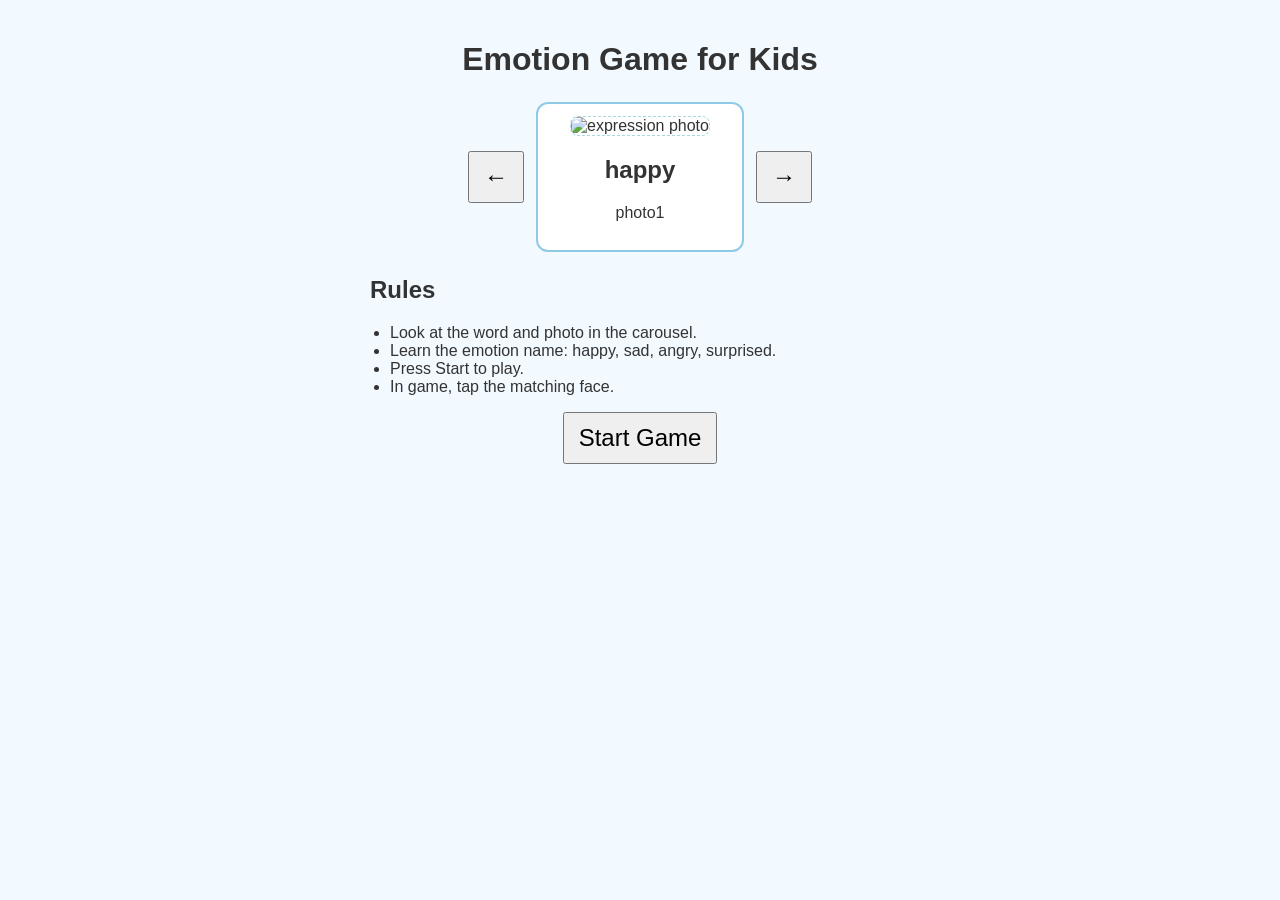
==== index.html @ d2c22a05 "add game" ====
<!DOCTYPE html>
<html lang="en">
<head>
  <meta charset="UTF-8" />
  <title>Emoji Match - Start</title>
  <link rel="stylesheet" href="styles.css" />
</head>
<body>
  <main class="container">
    <h1>Emotion Game for Kids</h1>

    <section class="carousel-card">
      <button id="leftBtn" class="arrow">←</button>
      <div class="card">
        <img id="carouselImg" src="" alt="expression photo" />
        <h2 id="carouselLabel">happy</h2>
        <p id="carouselHint">photo1</p>
      </div>
      <button id="rightBtn" class="arrow">→</button>
    </section>

    <section class="rules">
      <h2>Rules</h2>
      <ul>
        <li>Look at the word and photo in the carousel.</li>
        <li>Learn the emotion name: happy, sad, angry, surprised.</li>
        <li>Press Start to play.</li>
        <li>In game, tap the matching face.</li>
      </ul>
    </section>

    <button id="startBtn" class="start">Start Game</button>
  </main>

  <script src="script.js"></script>
</body>
</html>
---- styles.css ----
body {
  font-family: Arial, sans-serif;
  background: #f2f9ff;
  color: #333;
  margin: 0;
  padding: 0;
}
.container {
  max-width: 540px;
  margin: auto;
  padding: 20px;
  text-align: center;
}
.carousel-card {
  display: flex;
  align-items: center;
  justify-content: center;
  gap: 12px;
  margin: 24px 0;
}
.arrow, .start {
  font-size: 24px;
  padding: 10px 14px;
  cursor: pointer;
}
.card {
  min-width: 180px;
  border: 2px solid #8ecae6;
  border-radius: 12px;
  padding: 12px;
  background: #ffffff;
}
.card img {
  width: 140px;
  height: 140px;
  object-fit: contain;
  border: 1px dashed #a8dadc;
  border-radius: 8px;
}
.rules {
  text-align: left;
  margin-bottom: 16px;
}
.rules ul {
  padding-left: 20px;
}
.target-box, .score-box, .result {
  margin: 12px 0;
  font-size: 20px;
}
.grid {
  display: grid;
  grid-template-columns: repeat(2, minmax(0, 1fr));
  gap: 10px;
}
.choice {
  border: 2px solid #adb5bd;
  border-radius: 10px;
  background: #fff;
  padding: 8px;
  cursor: pointer;
}
.choice img {
  width: 100%;
  height: 120px;
  object-fit: contain;
}
.hidden { display: none; }
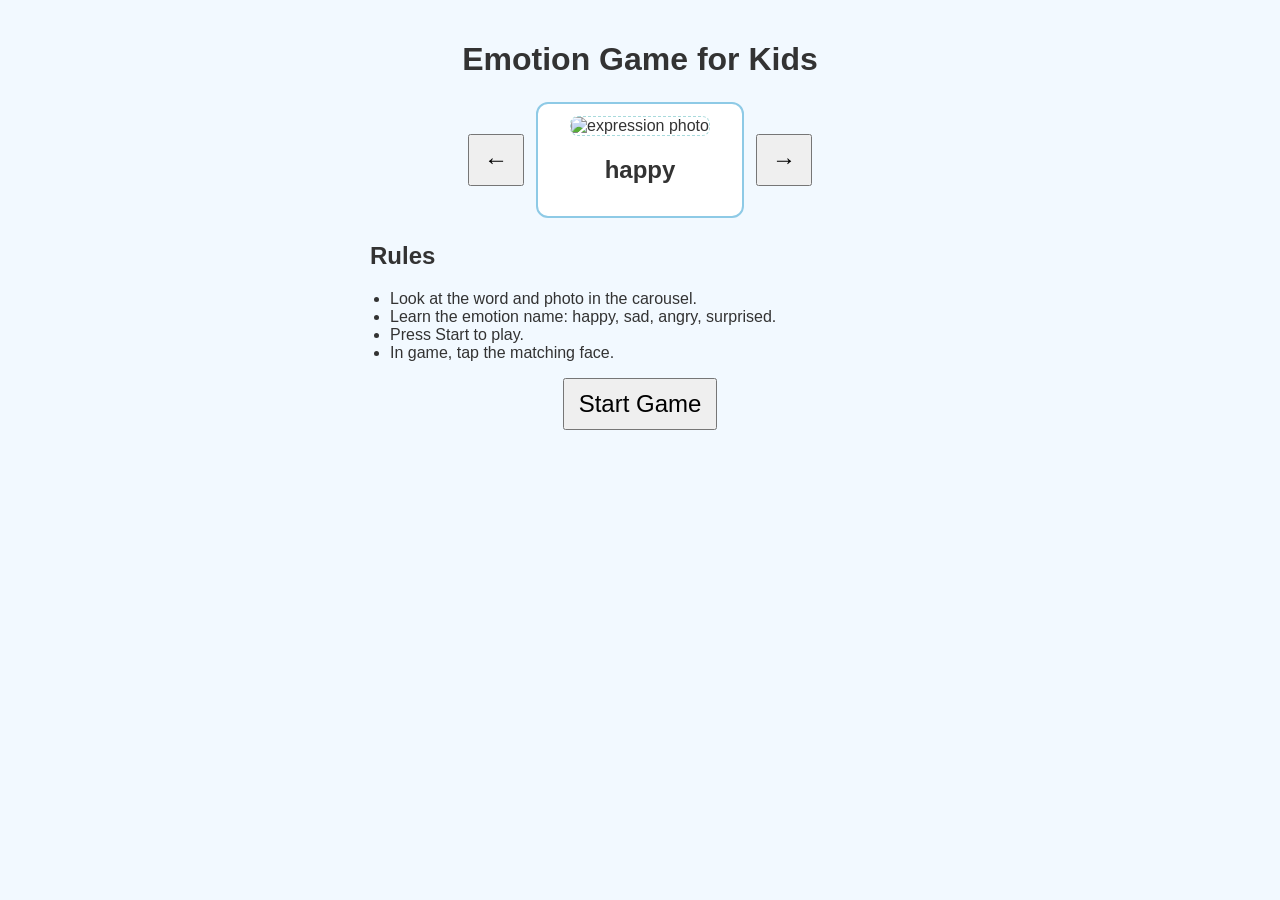
==== commit 7fbb1f7d: "Update index.html" ====
--- a/index.html
+++ b/index.html
@@ -2,6 +2,7 @@
 <html lang="en">
 <head>
   <meta charset="UTF-8" />
+  <meta name="viewport" content="width=device-width, initial-scale=1.0" />
   <title>Emoji Match - Start</title>
   <link rel="stylesheet" href="styles.css" />
 </head>
@@ -14,7 +15,6 @@
       <div class="card">
         <img id="carouselImg" src="" alt="expression photo" />
         <h2 id="carouselLabel">happy</h2>
-        <p id="carouselHint">photo1</p>
       </div>
       <button id="rightBtn" class="arrow">→</button>
     </section>
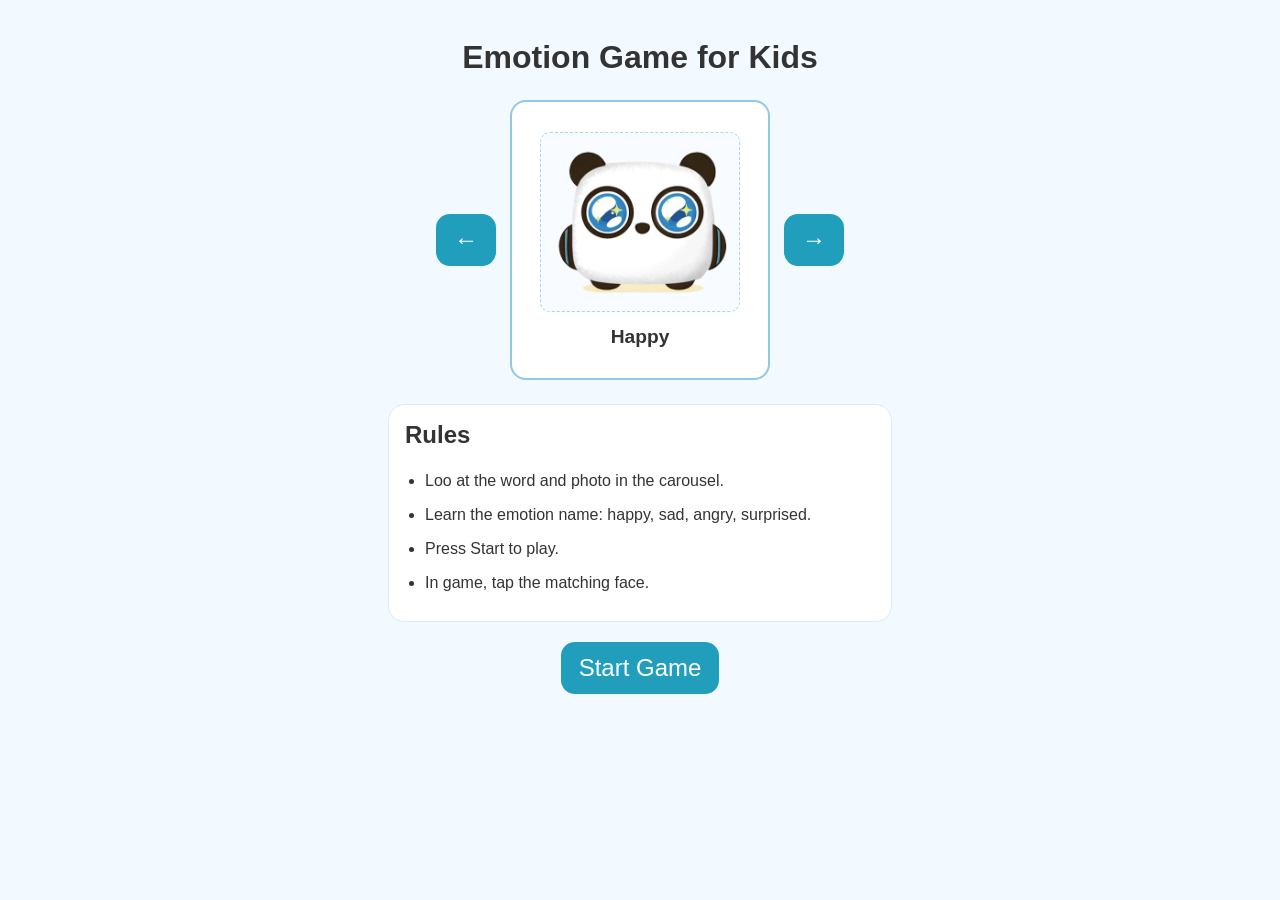
==== commit 60afc280: "Update index.html" ====
--- a/index.html
+++ b/index.html
@@ -22,7 +22,7 @@
     <section class="rules">
       <h2>Rules</h2>
       <ul>
-        <li>Look at the word and photo in the carousel.</li>
+        <li>Loo at the word and photo in the carousel.</li>
         <li>Learn the emotion name: happy, sad, angry, surprised.</li>
         <li>Press Start to play.</li>
         <li>In game, tap the matching face.</li>
--- a/styles.css
+++ b/styles.css
@@ -1,3 +1,132 @@
+
+/* ── Congrats screen ── */
+.congrats-screen {
+  position: fixed;
+  inset: 0;
+  background: #ffffff;
+  display: flex;
+  flex-direction: column;
+  align-items: center;
+  justify-content: center;
+  gap: 16px;
+  z-index: 200;
+  opacity: 0;
+  transform: scale(0.95);
+  transition: opacity 0.5s ease, transform 0.5s ease;
+  text-align: center;
+  padding: 32px 24px;
+}
+.congrats-screen.visible {
+  opacity: 1;
+  transform: scale(1);
+}
+.congrats-stars {
+  font-size: 2.4rem;
+  animation: starPop 0.6s cubic-bezier(0.34,1.56,0.64,1) 0.2s both;
+}
+.congrats-title {
+  font-size: 2rem;
+  color: #023047;
+  margin: 0;
+  animation: starPop 0.6s cubic-bezier(0.34,1.56,0.64,1) 0.35s both;
+}
+.congrats-img {
+  width: min(280px, 80vw);
+  animation: starPop 0.7s cubic-bezier(0.34,1.56,0.64,1) 0.5s both;
+}
+.congrats-msg {
+  font-size: 1.05rem;
+  color: #1d3557;
+  line-height: 1.6;
+  max-width: 300px;
+  margin: 0;
+  animation: starPop 0.6s cubic-bezier(0.34,1.56,0.64,1) 0.65s both;
+}
+.congrats-btn {
+  font-size: 1.1rem;
+  padding: 14px 36px;
+  animation: starPop 0.6s cubic-bezier(0.34,1.56,0.64,1) 0.8s both;
+}
+@keyframes starPop {
+  from { opacity: 0; transform: scale(0.7); }
+  to   { opacity: 1; transform: scale(1); }
+}
+
+
+/* ── Success overlay ── */
+.success-overlay {
+  position: fixed;
+  inset: 0;
+  background: rgba(180, 210, 230, 0.72);
+  backdrop-filter: blur(3px);
+  -webkit-backdrop-filter: blur(3px);
+  display: flex;
+  align-items: center;
+  justify-content: center;
+  z-index: 100;
+  animation: fadeInOverlay 0.4s ease;
+}
+.success-overlay.hidden {
+  display: none;
+}
+.success-overlay-content {
+  background: #fff;
+  border-radius: 20px;
+  padding: 32px 28px;
+  text-align: center;
+  box-shadow: 0 8px 32px rgba(0,0,0,0.12);
+  max-width: 320px;
+  width: 90%;
+  display: flex;
+  flex-direction: column;
+  gap: 20px;
+  animation: popIn 0.35s cubic-bezier(0.34,1.56,0.64,1);
+}
+.overlay-message {
+  font-size: 1.1rem;
+  color: #023047;
+  line-height: 1.5;
+}
+@keyframes fadeInOverlay {
+  from { opacity: 0; }
+  to   { opacity: 1; }
+}
+@keyframes popIn {
+  from { transform: scale(0.85); opacity: 0; }
+  to   { transform: scale(1);    opacity: 1; }
+}
+
+
+/* ── Level badge & mission ── */
+.level-badge {
+  display: inline-block;
+  background: #219ebc;
+  color: #fff;
+  font-size: 1rem;
+  font-weight: bold;
+  padding: 6px 20px;
+  border-radius: 20px;
+  margin-bottom: 10px;
+  letter-spacing: 0.04em;
+}
+.mission-box {
+  background: #e0f4fb;
+  border: 1.5px solid #8ecae6;
+  border-radius: 12px;
+  padding: 12px 14px;
+  font-size: 0.97rem;
+  color: #023047;
+  margin-bottom: 14px;
+  line-height: 1.5;
+  text-align: left;
+}
+
+*, *::before, *::after {
+  box-sizing: border-box;
+}
+html {
+  font-size: 16px;
+}
 body {
   font-family: Arial, sans-serif;
   background: #f2f9ff;
@@ -5,64 +134,428 @@
   margin: 0;
   padding: 0;
 }
+button {
+  border: none;
+  border-radius: 14px;
+  background: #219ebc;
+  color: #fff;
+  font-family: inherit;
+  cursor: pointer;
+}
+button:focus-visible {
+  outline: 3px solid #023047;
+  outline-offset: 3px;
+}
 .container {
-  max-width: 540px;
+  width: min(100%, 540px);
   margin: auto;
-  padding: 20px;
+  padding: 18px 18px 24px;
   text-align: center;
 }
 .carousel-card {
   display: flex;
+  flex-wrap: wrap;
   align-items: center;
   justify-content: center;
-  gap: 12px;
+  gap: 14px;
   margin: 24px 0;
 }
 .arrow, .start {
   font-size: 24px;
-  padding: 10px 14px;
-  cursor: pointer;
+  padding: 12px 18px;
 }
 .card {
-  min-width: 180px;
+  width: 100%;
+  max-width: 260px;
+  min-height: 280px;
   border: 2px solid #8ecae6;
-  border-radius: 12px;
-  padding: 12px;
+  border-radius: 16px;
+  padding: 14px;
   background: #ffffff;
+  display: flex;
+  flex-direction: column;
+  align-items: center;
+  justify-content: center;
+  gap: 14px;
 }
 .card img {
-  width: 140px;
-  height: 140px;
+  width: 100%;
+  max-width: 200px;
+  height: 180px;
   object-fit: contain;
   border: 1px dashed #a8dadc;
-  border-radius: 8px;
+  border-radius: 10px;
+  background: #f8fbff;
+}
+.card h2 {
+  margin: 0;
+  font-size: 1.2rem;
 }
 .rules {
   text-align: left;
-  margin-bottom: 16px;
+  margin-bottom: 20px;
+  background: #ffffff;
+  border: 1px solid #d8ecf8;
+  border-radius: 16px;
+  padding: 16px;
+}
+.rules h2 {
+  margin-top: 0;
 }
 .rules ul {
   padding-left: 20px;
+  margin: 0;
+}
+.rules li {
+  margin-bottom: 10px;
+  line-height: 1.5;
 }
 .target-box, .score-box, .result {
+  margin: 14px 0;
+  font-size: 1rem;
+  background: rgba(255, 255, 255, 0.9);
+  border-radius: 14px;
+  padding: 14px 16px;
+}
+.target-box.pulse {
+  animation: pulseTarget 0.4s ease;
+}
+.progress-box {
+  display: flex;
+  justify-content: center;
+  gap: 10px;
   margin: 12px 0;
-  font-size: 20px;
+  flex-wrap: wrap;
+}
+.progress-item {
+  width: 32px;
+  height: 32px;
+  border: 2px solid #adb5bd;
+  border-radius: 10px;
+  background: #f8f9fa;
+  transition: background 0.25s ease, transform 0.15s ease, box-shadow 0.2s ease;
+}
+.progress-item.filled {
+  background: #8ecae6;
+  border-color: #219ebc;
+  transform: scale(1.05);
+  box-shadow: 0 0 12px rgba(33, 158, 188, 0.4);
+}
+.summary-container {
+  margin: 18px 0 0;
+  text-align: left;
+}
+.summary-container h2 {
+  margin: 0 0 10px;
+  font-size: 1.1rem;
+}
+.summary-grid {
+  display: grid;
+  grid-template-columns: repeat(auto-fit, minmax(120px, 1fr));
+  gap: 10px;
+}
+.summary-card {
+  border: 2px dashed #8ecae6;
+  border-radius: 14px;
+  padding: 12px;
+  background: #fff;
+  text-align: center;
+}
+.summary-card img {
+  width: 100%;
+  height: 70px;
+  object-fit: contain;
+}
+.summary-card span {
+  display: block;
+  margin-top: 8px;
+  font-size: 0.95rem;
+  color: #1d3557;
+}
+@keyframes pulseTarget {
+  0% { transform: scale(1); }
+  50% { transform: scale(1.04); }
+  100% { transform: scale(1); }
+}
+.button-row {
+  display: inline-flex;
+  flex-wrap: wrap;
+  justify-content: center;
+  gap: 12px;
+  margin: 18px 0;
+}
+.button-row button {
+  min-width: 160px;
+  padding: 14px 18px;
 }
 .grid {
   display: grid;
   grid-template-columns: repeat(2, minmax(0, 1fr));
-  gap: 10px;
+  gap: 12px;
 }
 .choice {
   border: 2px solid #adb5bd;
-  border-radius: 10px;
+  border-radius: 14px;
   background: #fff;
-  padding: 8px;
+  padding: 14px;
   cursor: pointer;
+  transition: transform 0.2s ease, border-color 0.2s ease, box-shadow 0.2s ease;
+  min-height: 190px;
+}
+.choice:hover {
+  transform: translateY(-2px);
+  box-shadow: 0 6px 18px rgba(0, 0, 0, 0.08);
+}
+.choice.correct {
+  border-color: #2d6a4f;
+  animation: correctFlash 0.35s ease;
+}
+.choice.wrong {
+  border-color: #d00000;
+  animation: shake 0.35s ease;
 }
 .choice img {
   width: 100%;
   height: 120px;
   object-fit: contain;
 }
+.choice div {
+  margin-top: 10px;
+  font-size: 1rem;
+}
+@keyframes shake {
+  0%, 100% { transform: translateX(0); }
+  20% { transform: translateX(-6px); }
+  40% { transform: translateX(6px); }
+  60% { transform: translateX(-4px); }
+  80% { transform: translateX(4px); }
+}
+@keyframes correctFlash {
+  0% { background: #fff; }
+  50% { background: #d8f3dc; }
+  100% { background: #fff; }
+}
+@media (max-width: 680px) {
+  .container {
+    padding: 14px 12px 18px;
+  }
+
+  h1 {
+    font-size: 1.8rem;
+    margin-bottom: 16px;
+  }
+
+  .carousel-card {
+    display: grid;
+    grid-template-columns: 1fr 1fr;
+    grid-template-rows: auto auto;
+    gap: 8px;
+    justify-items: center;
+    align-items: center;
+    max-width: 320px;
+    margin: 0 auto 14px;
+    width: 100%;
+  }
+
+  .carousel-card .card {
+    grid-column: 1 / -1;
+    grid-row: 1;
+    max-width: 260px;
+    width: 100%;
+  }
+
+  .carousel-card .arrow {
+    font-size: 18px;
+    width: 84px;
+    max-width: 90px;
+    padding: 10px 0;
+    min-width: 0;
+    border-radius: 16px;
+    grid-row: 2;
+  }
+
+  .carousel-card .arrow:first-of-type {
+    grid-column: 1;
+  }
+
+  .carousel-card .arrow:last-of-type {
+    grid-column: 2;
+  }
+
+  .start {
+    font-size: 20px;
+    width: 100%;
+    max-width: 220px;
+  }
+
+  .card img {
+    max-width: 180px;
+    width: 100%;
+    height: auto;
+  }
+
+  .rules,
+  .target-box,
+  .score-box,
+  .result {
+    font-size: 1rem;
+    margin: 10px 0;
+  }
+
+  .button-row {
+    width: 100%;
+  }
+
+  .button-row button {
+    flex: 1 1 100%;
+  }
+
+  /* 2-column grid on phones */
+  .grid {
+    grid-template-columns: repeat(2, 1fr);
+    gap: 8px;
+  }
+
+  .choice {
+    min-height: 0;
+    padding: 10px 8px;
+  }
+
+  .choice img {
+    width: 100%;
+    height: 80px;
+    object-fit: contain;
+  }
+
+  .choice div {
+    margin-top: 6px;
+    font-size: 0.85rem;
+  }
+}
+
+@media (max-width: 460px) {
+  .container {
+    padding: 14px 12px 18px;
+  }
+
+  .rules {
+    padding: 14px 14px 16px;
+  }
+
+  .summary-grid {
+    gap: 8px;
+  }
+
+  .progress-item {
+    width: 26px;
+    height: 26px;
+  }
+}
+
 .hidden { display: none; }
+
+/* ── Level 3 ── */
+.lvl3-memory-box {
+  background: #fff;
+  border: 2px solid #8ecae6;
+  border-radius: 16px;
+  padding: 16px;
+  margin: 14px 0;
+  text-align: center;
+}
+.lvl3-memory-box h2 {
+  margin: 0 0 12px;
+  font-size: 1.1rem;
+  color: #023047;
+}
+.lvl3-series-row {
+  display: flex;
+  justify-content: center;
+  gap: 8px;
+  flex-wrap: wrap;
+}
+.lvl3-series-card {
+  display: flex;
+  flex-direction: column;
+  align-items: center;
+  gap: 4px;
+  width: 72px;
+}
+.lvl3-series-num {
+  font-size: 0.75rem;
+  font-weight: bold;
+  color: #219ebc;
+}
+.lvl3-series-card img {
+  width: 64px;
+  height: 64px;
+  object-fit: contain;
+  border: 2px solid #8ecae6;
+  border-radius: 10px;
+  background: #f8fbff;
+}
+.lvl3-series-card span {
+  font-size: 0.75rem;
+  color: #333;
+}
+.lvl3-countdown {
+  margin-top: 10px;
+  font-size: 1rem;
+  font-weight: bold;
+  color: #e63946;
+}
+.lvl3-status {
+  margin: 10px 0;
+  font-size: 1rem;
+  font-weight: bold;
+  color: #023047;
+  text-align: center;
+}
+.lvl3-progress-row {
+  display: flex;
+  justify-content: center;
+  gap: 8px;
+  flex-wrap: wrap;
+  margin-top: 10px;
+}
+.lvl3-slot {
+  width: 52px;
+  height: 52px;
+  border: 2px dashed #adb5bd;
+  border-radius: 10px;
+  background: #f8f9fa;
+  display: flex;
+  align-items: center;
+  justify-content: center;
+  transition: border-color 0.25s, background 0.25s;
+}
+.lvl3-slot.filled {
+  border-color: #219ebc;
+  background: #e0f4fb;
+}
+.lvl3-slot img {
+  width: 44px;
+  height: 44px;
+  object-fit: contain;
+}
+.lvl3-slot-q {
+  font-size: 1.3rem;
+  color: #adb5bd;
+}
+@media (max-width: 460px) {
+  .lvl3-series-card {
+    width: 56px;
+  }
+  .lvl3-series-card img {
+    width: 50px;
+    height: 50px;
+  }
+  .lvl3-slot {
+    width: 44px;
+    height: 44px;
+  }
+  .lvl3-slot img {
+    width: 36px;
+    height: 36px;
+  }
+}
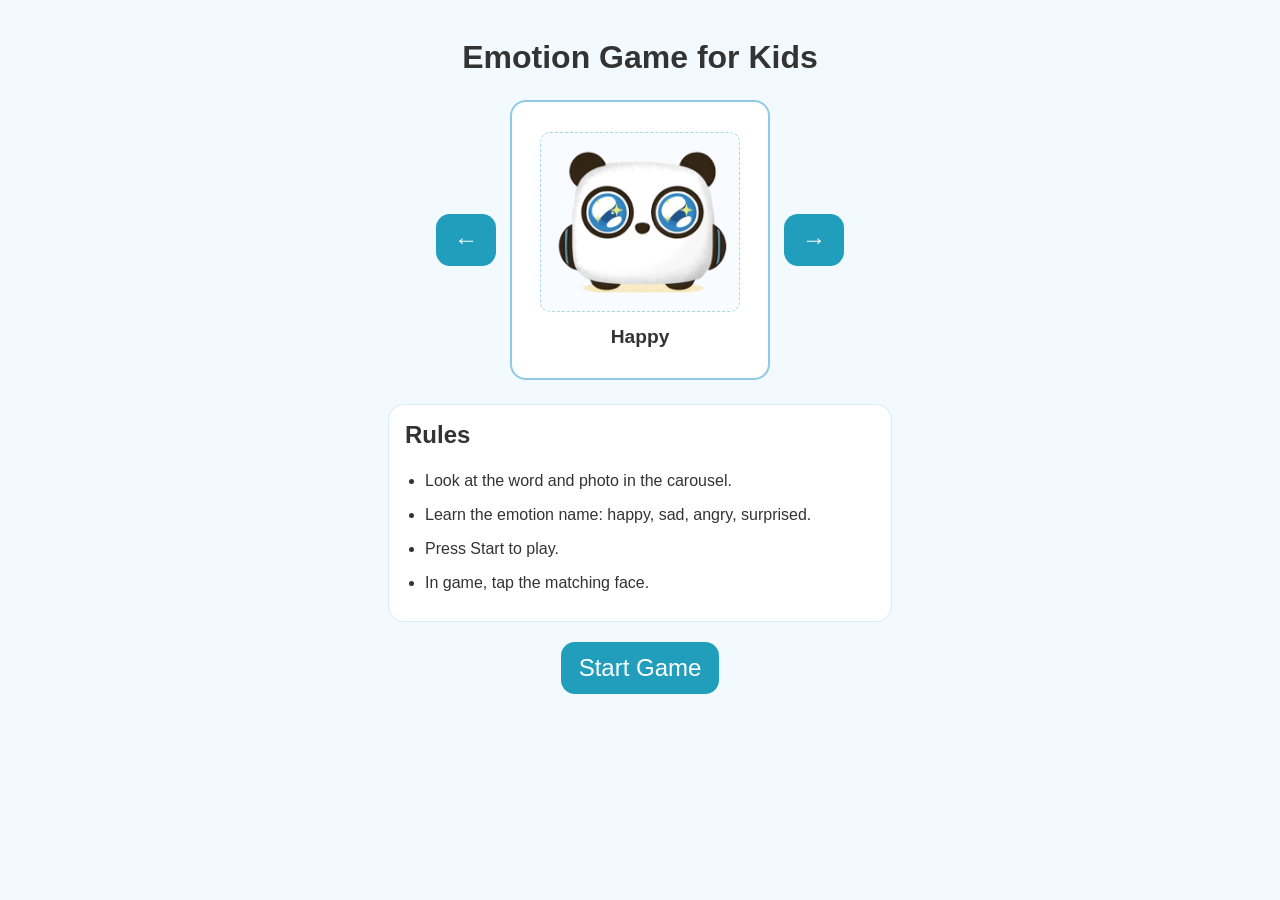
==== commit 55a17bf2: "Update index.html" ====
--- a/index.html
+++ b/index.html
@@ -22,7 +22,7 @@
     <section class="rules">
       <h2>Rules</h2>
       <ul>
-        <li>Loo at the word and photo in the carousel.</li>
+        <li>Look at the word and photo in the carousel.</li>
         <li>Learn the emotion name: happy, sad, angry, surprised.</li>
         <li>Press Start to play.</li>
         <li>In game, tap the matching face.</li>
